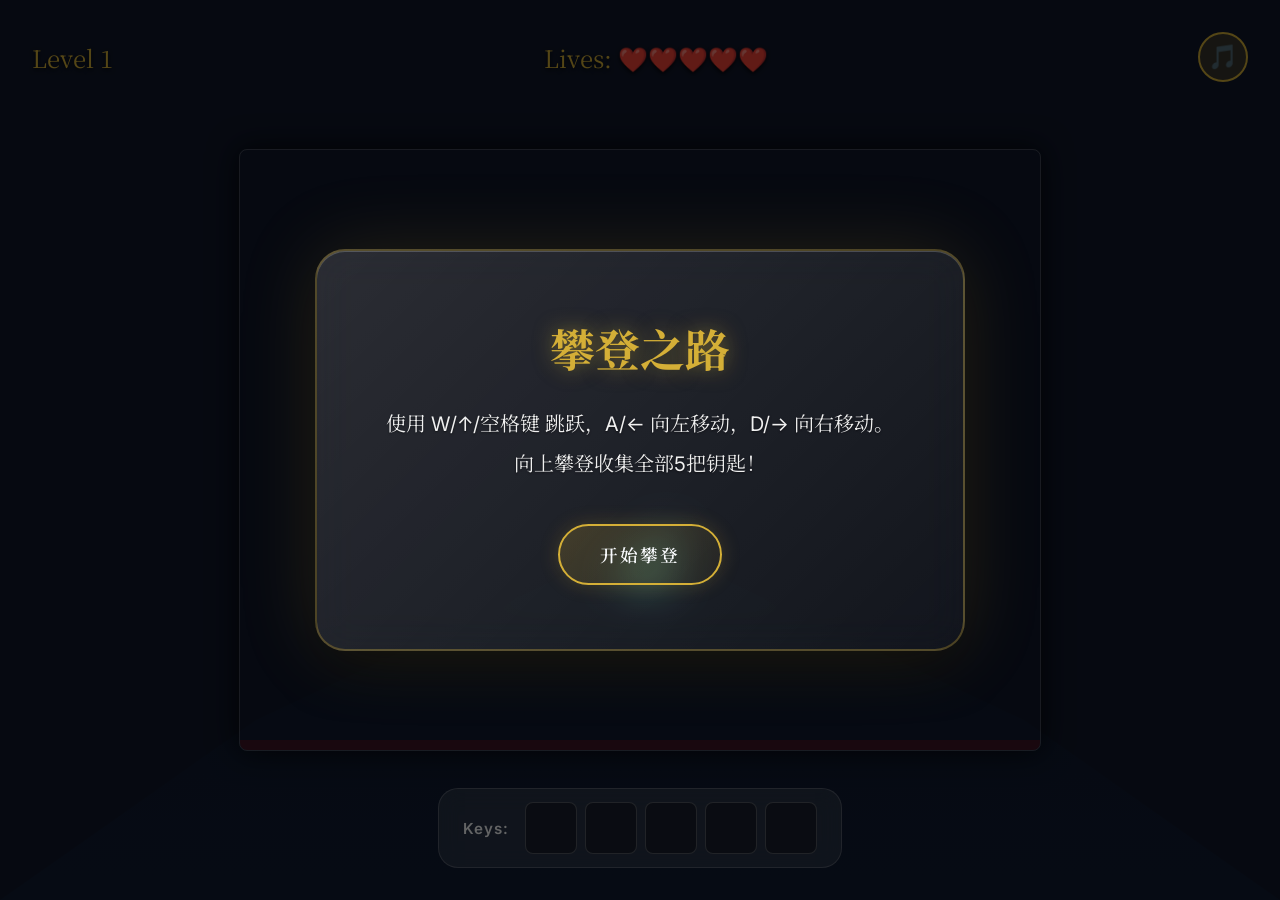
==== index.html @ a2059898 "Add files via upload" ====
<!DOCTYPE html>
<html lang="en">
<head>
    <meta charset="UTF-8">
    <meta name="viewport" content="width=device-width, initial-scale=1.0">
    <title>攀登之路</title>
    <link href="https://fonts.googleapis.com/css2?family=Inter:wght@300;400;600;800&family=Noto+Serif+SC:wght@400;700&display=swap" rel="stylesheet">
    <link rel="stylesheet" href="css/style.css">
</head>
<body>
    <div id="app">
        <!-- Game View -->
        <div id="game-view" class="view active">
            <!-- Platformer UI Overlays -->
            <div id="ui-layer">
                <div id="top-bar">
                    <div id="level-title">Level 1</div>
                    <div id="lives-display">Lives: ❤️❤️❤️❤️❤️</div>
                    <button id="music-btn">🎵</button>
                    <div id="score-display" style="display: none;">Score: 0</div>
                </div>
                
                <div id="inventory-display">
                    <span class="inv-title">Keys:</span>
                    <div id="slots">
                        <div class="slot" id="item-0"></div>
                        <div class="slot" id="item-1"></div>
                        <div class="slot" id="item-2"></div>
                        <div class="slot" id="item-3"></div>
                        <div class="slot" id="item-4"></div>
                    </div>
                </div>
                
                <!-- Game Over / Level Complete Modal -->
                <div id="game-modal-container">
                    <div id="game-modal" class="glass-panel">
                        <h1 id="modal-title">攀登之路</h1>
                        <p id="modal-text">使用 W/↑/空格键 跳跃，A/← 向左移动，D/→ 向右移动。<br>向上攀登收集全部5把钥匙！</p>
                        <div id="modal-actions">
                            <button id="start-btn" class="choice-btn">开始攀登</button>
                        </div>
                    </div>
                </div>
            </div>
            
            <canvas id="game-canvas"></canvas>
            <div id="mountain-bg"></div>
        </div>
    </div>
    
    <audio id="bgm" loop preload="auto">
        <source src="audio/background.mp3" type="audio/mpeg">
    </audio>
    
    <script src="js/platformer.js"></script>
</body>
</html>
---- css/style.css ----
:root {
    --primary-color: #0d2c54;
    --accent-color: #d4af37;
    --bg-dark: #0f172a;
    --text-light: #f8fafc;
    --glass-bg: rgba(255, 255, 255, 0.1);
    --glass-border: rgba(255, 255, 255, 0.2);
}

* {
    box-sizing: border-box;
    margin: 0;
    padding: 0;
}

body {
    font-family: 'Inter', 'Noto Serif SC', sans-serif;
    background-color: var(--bg-dark);
    color: var(--text-light);
    overflow: hidden;
    height: 100vh;
}

#app {
    width: 100%;
    height: 100%;
    position: relative;
}

/* Views */
.view {
    position: absolute;
    top: 0;
    left: 0;
    width: 100%;
    height: 100%;
    opacity: 0;
    pointer-events: none;
    transition: opacity 1.5s ease-in-out;
}

.view.active {
    opacity: 1;
    pointer-events: all;
}

/* --- GAME VIEW (Platformer) --- */
#game-view {
    background: url('../picture/game_background.jpg') no-repeat center center;
    background-size: cover;
    background-attachment: local;
    position: relative;
    display: flex;
    justify-content: center;
    align-items: center;
    min-height: 100vh;
    overflow: hidden;
}

#mountain-bg {
    position: absolute;
    bottom: 0;
    width: 100%;
    height: 50%;
    background: linear-gradient(to top, var(--primary-color), transparent);
    clip-path: polygon(0 100%, 20% 60%, 50% 20%, 80% 60%, 100% 100%);
    opacity: 0.2;
    z-index: 0;
    pointer-events: none;
}

#game-canvas {
    background-color: transparent;
    box-shadow: 0 0 30px rgba(0, 0, 0, 0.8);
    z-index: 1;
    border-radius: 8px;
    border: 1px solid var(--glass-border);
}

#ui-layer {
    position: absolute;
    top: 0;
    left: 0;
    width: 100%;
    height: 100%;
    z-index: 10;
    pointer-events: none;
    display: flex;
    flex-direction: column;
}

#top-bar {
    display: flex;
    justify-content: space-between;
    align-items: center;
    padding: 2rem;
    font-family: 'Noto Serif SC', serif;
    font-size: 1.5rem;
    color: var(--accent-color);
    text-shadow: 0 2px 4px rgba(0,0,0,0.8);
}

#music-btn {
    background: rgba(212, 175, 55, 0.2);
    border: 2px solid var(--accent-color);
    border-radius: 50%;
    width: 50px;
    height: 50px;
    color: var(--accent-color);
    font-size: 1.5rem;
    cursor: pointer;
    transition: all 0.3s ease;
    display: flex;
    justify-content: center;
    align-items: center;
    pointer-events: auto;
}

#music-btn:hover {
    background: rgba(212, 175, 55, 0.4);
    transform: scale(1.1);
    box-shadow: 0 0 20px rgba(212, 175, 55, 0.4);
}

#inventory-display {
    position: absolute;
    bottom: 2rem;
    left: 50%;
    transform: translateX(-50%);
    background: var(--glass-bg);
    backdrop-filter: blur(10px);
    -webkit-backdrop-filter: blur(10px);
    border: 1px solid var(--glass-border);
    padding: 0.8rem 1.5rem;
    border-radius: 20px;
    display: flex;
    align-items: center;
    gap: 1rem;
}

.inv-title {
    font-weight: 600;
    letter-spacing: 1px;
    font-size: 0.95rem;
}

#slots {
    display: flex;
    gap: 0.5rem;
}

.slot {
    width: 52px;
    height: 52px;
    background: rgba(0,0,0,0.35);
    border: 1px solid rgba(255,255,255,0.25);
    border-radius: 8px;
    display: flex;
    justify-content: center;
    align-items: center;
    font-size: 1.5rem;
    color: var(--accent-color);
    transition: transform 0.3s, border-color 0.3s, box-shadow 0.3s;
    overflow: hidden;
}

.slot img {
    width: 100%;
    height: 100%;
    object-fit: cover;
    border-radius: 6px;
}

.slot.filled {
    background: rgba(212, 175, 55, 0.15);
    border-color: var(--accent-color);
    box-shadow: 0 0 8px rgba(212, 175, 55, 0.4);
    animation: zoomIn 0.3s ease;
}

#game-modal-container {
    position: absolute;
    top: 0; left: 0; width: 100%; height: 100%;
    display: flex;
    justify-content: center;
    align-items: center;
    background: rgba(0,0,0,0.6);
    pointer-events: all;
    z-index: 20;
}

.glass-panel {
    background: linear-gradient(135deg, rgba(255, 255, 255, 0.15) 0%, rgba(255, 255, 255, 0.05) 100%);
    backdrop-filter: blur(20px);
    -webkit-backdrop-filter: blur(20px);
    border: 2px solid rgba(212, 175, 55, 0.3);
    border-radius: 30px;
    padding: 4rem 3rem;
    max-width: 650px;
    width: 90%;
    text-align: center;
    box-shadow: 
        0 0 80px rgba(212, 175, 55, 0.15),
        0 25px 50px -12px rgba(0, 0, 0, 0.5),
        inset 0 1px 0 rgba(255, 255, 255, 0.2);
    animation: elegantIn 0.8s cubic-bezier(0.34, 1.56, 0.64, 1);
    position: relative;
    overflow: hidden;
}

.glass-panel::before {
    content: '';
    position: absolute;
    top: 0;
    left: -100%;
    width: 100%;
    height: 100%;
    background: linear-gradient(90deg, transparent, rgba(255, 255, 255, 0.1), transparent);
    animation: shimmer 3s infinite;
}

@keyframes elegantIn {
    0% {
        opacity: 0;
        transform: scale(0.8) translateY(30px);
    }
    100% {
        opacity: 1;
        transform: scale(1) translateY(0);
    }
}

@keyframes shimmer {
    0% { left: -100%; }
    50%, 100% { left: 100%; }
}

#modal-title {
    font-family: 'Noto Serif SC', serif;
    font-size: 2.8rem;
    margin-bottom: 1.5rem;
    color: var(--accent-color);
    text-shadow: 0 0 20px rgba(212, 175, 55, 0.5);
    animation: titleGlow 2s ease-in-out infinite alternate;
    position: relative;
}

@keyframes titleGlow {
    from { text-shadow: 0 0 10px rgba(212, 175, 55, 0.3); }
    to { text-shadow: 0 0 30px rgba(212, 175, 55, 0.7); }
}

#modal-text {
    font-size: 1.25rem;
    line-height: 2;
    margin-bottom: 2.5rem;
    color: #f0f0f0;
    text-shadow: 0 1px 2px rgba(0, 0, 0, 0.5);
    animation: fadeInUp 0.6s ease-out 0.2s both;
}

#modal-actions {
    display: flex;
    justify-content: center;
    gap: 1rem;
    flex-wrap: wrap;
}

.choice-btn {
    background: linear-gradient(135deg, rgba(212, 175, 55, 0.2) 0%, rgba(212, 175, 55, 0.05) 100%);
    border: 2px solid var(--accent-color);
    color: var(--text-light);
    padding: 1rem 2.5rem;
    border-radius: 50px;
    font-size: 1.1rem;
    cursor: pointer;
    transition: all 0.4s cubic-bezier(0.175, 0.885, 0.32, 1.275);
    font-family: 'Noto Serif SC', serif;
    font-weight: 600;
    letter-spacing: 2px;
    box-shadow: 0 0 20px rgba(212, 175, 55, 0.2);
    position: relative;
    overflow: hidden;
}

.choice-btn::before {
    content: '';
    position: absolute;
    top: 0;
    left: -100%;
    width: 100%;
    height: 100%;
    background: linear-gradient(90deg, transparent, rgba(255, 255, 255, 0.3), transparent);
    transition: left 0.5s;
}

.choice-btn:hover::before {
    left: 100%;
}

.choice-btn:hover {
    background: linear-gradient(135deg, rgba(212, 175, 55, 0.4) 0%, rgba(212, 175, 55, 0.2) 100%);
    color: #ffffff;
    transform: translateY(-4px) scale(1.05);
    box-shadow: 
        0 10px 30px rgba(212, 175, 55, 0.4),
        0 0 40px rgba(212, 175, 55, 0.2);
}

.choice-btn:active {
    transform: translateY(-1px) scale(1.02);
}

/* Animations */
@keyframes fadeInUp {
    from { opacity: 0; transform: translateY(30px); }
    to { opacity: 1; transform: translateY(0); }
}

@keyframes fadeIn {
    from { opacity: 0; }
    to { opacity: 1; }
}

@keyframes zoomIn {
    from { transform: scale(0.9); opacity: 0; }
    to { transform: scale(1); opacity: 1; }
}

/* Scrollbar */
::-webkit-scrollbar {
    width: 8px;
}
::-webkit-scrollbar-track {
    background: rgba(0,0,0,0.2); 
}
::-webkit-scrollbar-thumb {
    background: rgba(255,255,255,0.2); 
    border-radius: 4px;
}
::-webkit-scrollbar-thumb:hover {
    background: rgba(255,255,255,0.4); 
}
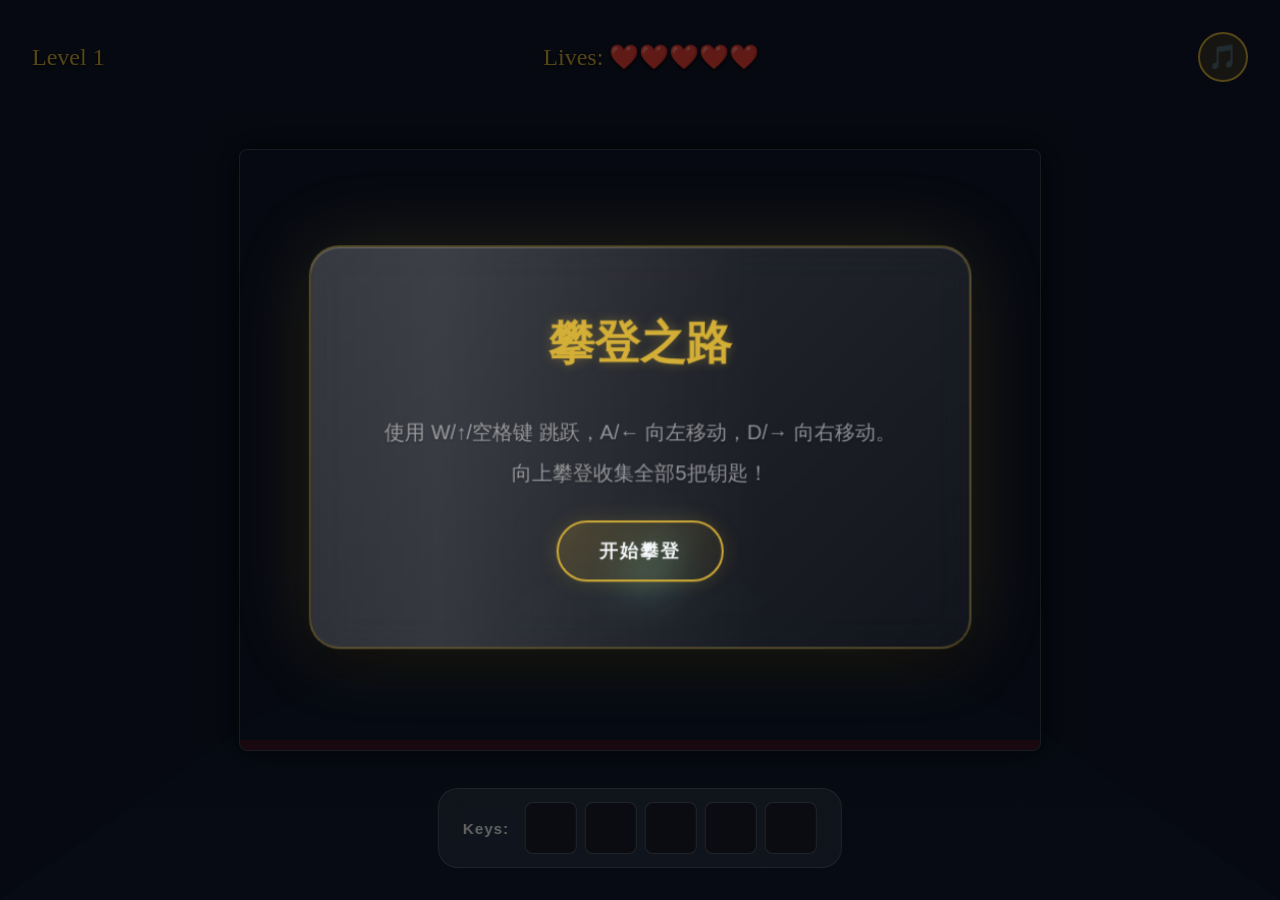
==== commit 47d4755a: "Add files via upload" ====
--- a/index.html
+++ b/index.html
@@ -1,57 +1,12 @@
 <!DOCTYPE html>
-<html lang="en">
+<html lang="zh-CN">
 <head>
     <meta charset="UTF-8">
-    <meta name="viewport" content="width=device-width, initial-scale=1.0">
     <title>攀登之路</title>
-    <link href="https://fonts.googleapis.com/css2?family=Inter:wght@300;400;600;800&family=Noto+Serif+SC:wght@400;700&display=swap" rel="stylesheet">
-    <link rel="stylesheet" href="css/style.css">
+    <meta http-equiv="refresh" content="0; url=test/">
+    <link rel="canonical" href="test/">
 </head>
 <body>
-    <div id="app">
-        <!-- Game View -->
-        <div id="game-view" class="view active">
-            <!-- Platformer UI Overlays -->
-            <div id="ui-layer">
-                <div id="top-bar">
-                    <div id="level-title">Level 1</div>
-                    <div id="lives-display">Lives: ❤️❤️❤️❤️❤️</div>
-                    <button id="music-btn">🎵</button>
-                    <div id="score-display" style="display: none;">Score: 0</div>
-                </div>
-                
-                <div id="inventory-display">
-                    <span class="inv-title">Keys:</span>
-                    <div id="slots">
-                        <div class="slot" id="item-0"></div>
-                        <div class="slot" id="item-1"></div>
-                        <div class="slot" id="item-2"></div>
-                        <div class="slot" id="item-3"></div>
-                        <div class="slot" id="item-4"></div>
-                    </div>
-                </div>
-                
-                <!-- Game Over / Level Complete Modal -->
-                <div id="game-modal-container">
-                    <div id="game-modal" class="glass-panel">
-                        <h1 id="modal-title">攀登之路</h1>
-                        <p id="modal-text">使用 W/↑/空格键 跳跃，A/← 向左移动，D/→ 向右移动。<br>向上攀登收集全部5把钥匙！</p>
-                        <div id="modal-actions">
-                            <button id="start-btn" class="choice-btn">开始攀登</button>
-                        </div>
-                    </div>
-                </div>
-            </div>
-            
-            <canvas id="game-canvas"></canvas>
-            <div id="mountain-bg"></div>
-        </div>
-    </div>
-    
-    <audio id="bgm" loop preload="auto">
-        <source src="audio/background.mp3" type="audio/mpeg">
-    </audio>
-    
-    <script src="js/platformer.js"></script>
+    <p>正在进入游戏... 如未自动跳转，请<a href="test/">点击这里</a>。</p>
 </body>
 </html>
